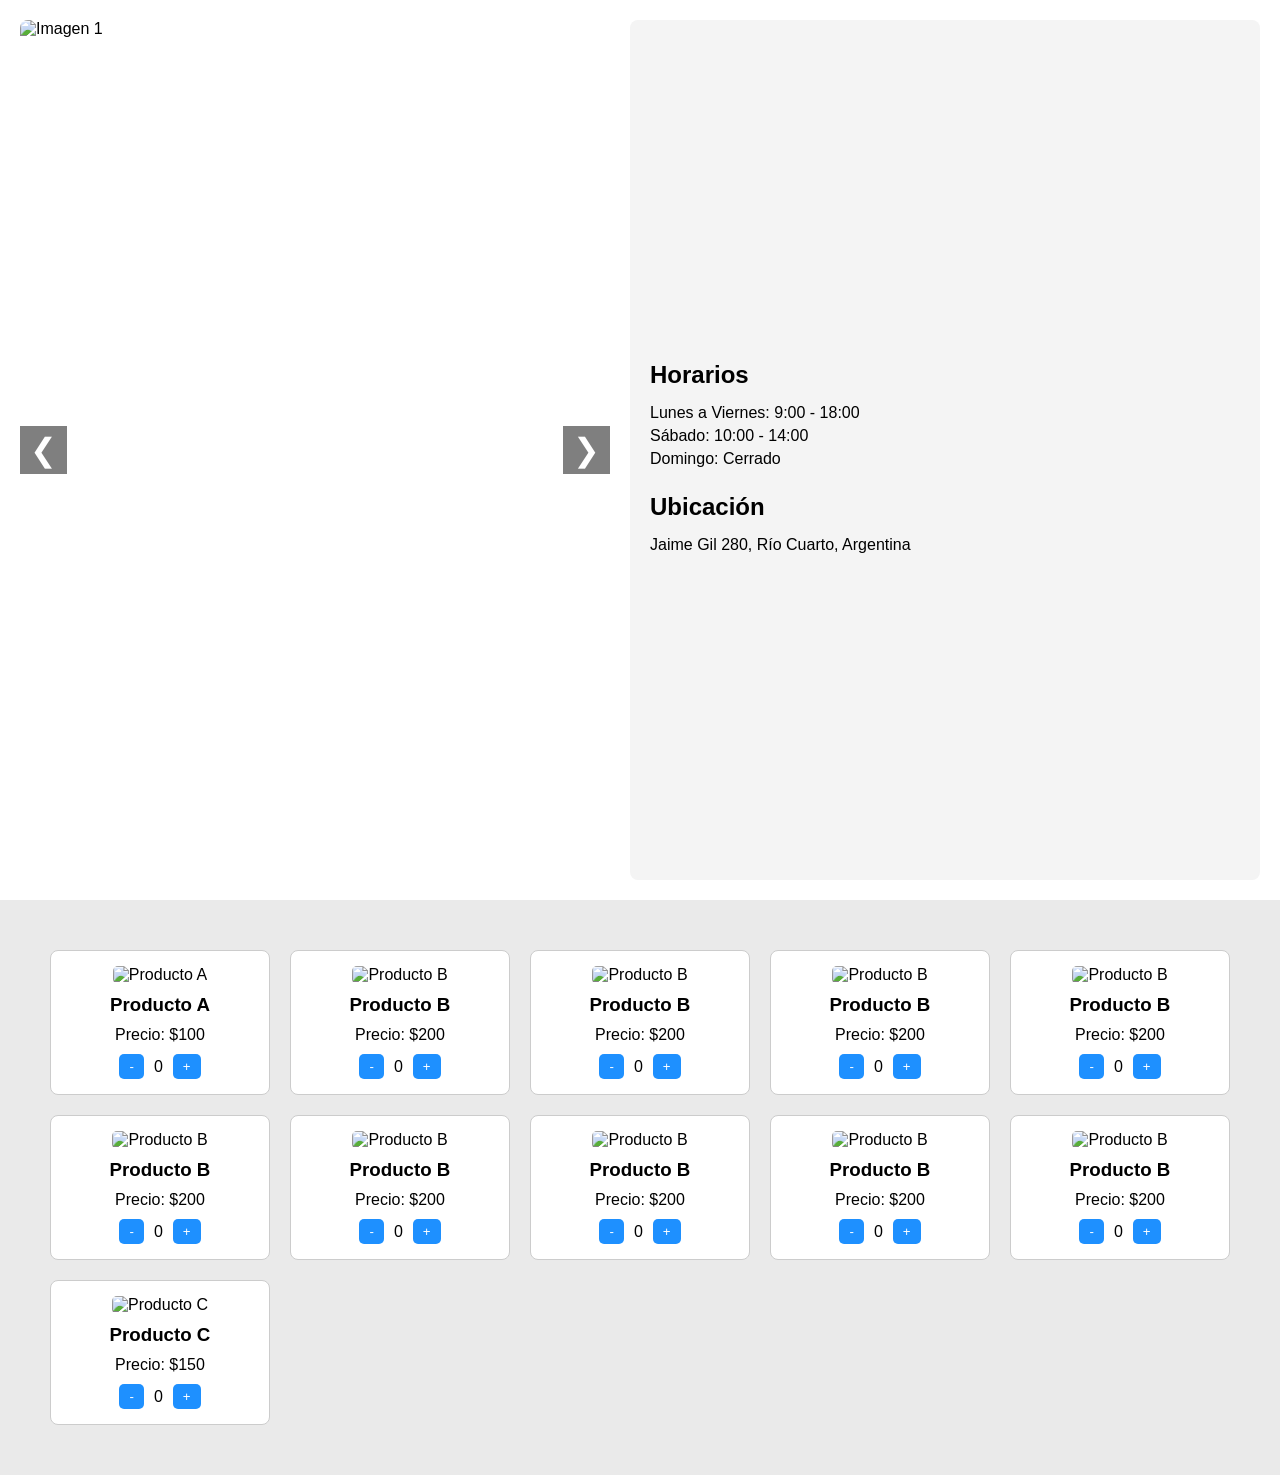
==== index.html @ cc7b0802 "Add files via upload" ====
<!DOCTYPE html>
<html lang="es">
<head>
    <meta charset="UTF-8">
    <meta name="viewport" content="width=device-width, initial-scale=1.0">
    <title>Página de prueba</title>
    <style>
        body, html {
            margin: 0;
            padding: 0;
            height: 100%;
            font-family: Arial, sans-serif;
        }

        .hero {
            background-color: white;
            height: 100vh;
            display: flex;
            flex-direction: column;
            padding: 20px;
            box-sizing: border-box;
        }

        .hero-content {
            display: flex;
            flex: 1;
            gap: 20px;
        }

        .carousel {
            position: relative;
            flex: 1;
            overflow: hidden;
            border-radius: 8px;
        }

        .slides {
            display: flex;
            transition: transform 0.5s ease-in-out;
            height: 100%;
        }

            .slides img {
                width: 100%;
                height: 100%;
                object-fit: cover;
                flex-shrink: 0;
            }

        .carousel-buttons {
            position: absolute;
            top: 50%;
            width: 100%;
            display: flex;
            justify-content: space-between;
            transform: translateY(-50%);
        }

            .carousel-buttons button {
                background: rgba(0,0,0,0.5);
                border: none;
                color: white;
                font-size: 2em;
                cursor: pointer;
                padding: 5px 10px;
            }

        .horarios {
            flex: 1;
            background: #f4f4f4;
            padding: 20px;
            border-radius: 8px;
            display: flex;
            flex-direction: column;
            justify-content: center;
            text-align: left;
        }

            .horarios h2 {
                margin-bottom: 10px;
            }

            .horarios ul {
                list-style: none;
                padding: 0;
                margin: 0;
            }

            .horarios li {
                margin: 5px 0;
            }

        /* Carrito indicador */
        .cart-indicator {
            position: fixed;
            top: 20px;
            right: 20px;
            background: #333;
            color: white;
            padding: 10px 20px;
            border-radius: 20px;
            display: none;
        }

        /* Catálogo */
        .catalogo {
            padding: 50px;
            background: #eaeaea;
            display: grid;
            grid-template-columns: repeat(auto-fill, minmax(220px, 1fr));
            gap: 20px;
        }

        .producto {
            background: white;
            border: 1px solid #ccc;
            border-radius: 8px;
            padding: 15px;
            text-align: center;
        }

            .producto img {
                width: 100%;
                height: 150px;
                object-fit: cover;
                border-radius: 5px;
            }

            .producto h3 {
                margin: 10px 0;
            }

            .producto p {
                margin: 5px 0;
            }

            .producto .controls {
                display: flex;
                justify-content: center;
                align-items: center;
                gap: 10px;
                margin-top: 10px;
            }

            .producto button {
                background: #1e90ff;
                color: white;
                border: none;
                padding: 5px 10px;
                border-radius: 5px;
                cursor: pointer;
            }

                .producto button:hover {
                    background: #0d6efd;
                }
    </style>
</head>
<body>
    <section class="hero">
        <div class="hero-content">
            <div class="carousel">
                <div class="slides">
                    <img src="Imagenes/slide1.jpg" alt="Imagen 1">
                    <img src="Imagenes/slide2.jpg" alt="Imagen 2">
                    <img src="Imagenes/slide3.jpg" alt="Imagen 3">
                </div>
                <div class="carousel-buttons">
                    <button id="prev">&#10094;</button>
                    <button id="next">&#10095;</button>
                </div>
            </div>

            <div class="horarios">
                <h2>Horarios</h2>
                <ul>
                    <li>Lunes a Viernes: 9:00 - 18:00</li>
                    <li>Sábado: 10:00 - 14:00</li>
                    <li>Domingo: Cerrado</li>
                </ul>

                <h2>Ubicación</h2>
                <ul>
                    <li>Jaime Gil 280, Río Cuarto, Argentina</li>
                </ul>
            </div>
        </div>
    </section>

    <!-- Indicador del carrito -->
    <div id="cart" class="cart-indicator">Total: $0</div>

    <!-- Catálogo de productos -->
    <section class="catalogo">
        <div class="producto" data-price="100">
            <img src="Imagenes/slide1.jpg" alt="Producto A">
            <h3>Producto A</h3>
            <p>Precio: $100</p>
            <div class="controls">
                <button onclick="updateCart(this, -1)">-</button>
                <span class="cantidad">0</span>
                <button onclick="updateCart(this, 1)">+</button>
            </div>
        </div>

        <div class="producto" data-price="200">
            <img src="Imagenes/slide1.jpg" alt="Producto B">
            <h3>Producto B</h3>
            <p>Precio: $200</p>
            <div class="controls">
                <button onclick="updateCart(this, -1)">-</button>
                <span class="cantidad">0</span>
                <button onclick="updateCart(this, 1)">+</button>
            </div>
        </div>

        <div class="producto" data-price="200">
            <img src="Imagenes/slide1.jpg" alt="Producto B">
            <h3>Producto B</h3>
            <p>Precio: $200</p>
            <div class="controls">
                <button onclick="updateCart(this, -1)">-</button>
                <span class="cantidad">0</span>
                <button onclick="updateCart(this, 1)">+</button>
            </div>
        </div>

        <div class="producto" data-price="200">
            <img src="Imagenes/slide1.jpg" alt="Producto B">
            <h3>Producto B</h3>
            <p>Precio: $200</p>
            <div class="controls">
                <button onclick="updateCart(this, -1)">-</button>
                <span class="cantidad">0</span>
                <button onclick="updateCart(this, 1)">+</button>
            </div>
        </div>

        <div class="producto" data-price="200">
            <img src="Imagenes/slide1.jpg" alt="Producto B">
            <h3>Producto B</h3>
            <p>Precio: $200</p>
            <div class="controls">
                <button onclick="updateCart(this, -1)">-</button>
                <span class="cantidad">0</span>
                <button onclick="updateCart(this, 1)">+</button>
            </div>
        </div>

        <div class="producto" data-price="200">
            <img src="Imagenes/slide1.jpg" alt="Producto B">
            <h3>Producto B</h3>
            <p>Precio: $200</p>
            <div class="controls">
                <button onclick="updateCart(this, -1)">-</button>
                <span class="cantidad">0</span>
                <button onclick="updateCart(this, 1)">+</button>
            </div>
        </div>

        <div class="producto" data-price="200">
            <img src="Imagenes/slide1.jpg" alt="Producto B">
            <h3>Producto B</h3>
            <p>Precio: $200</p>
            <div class="controls">
                <button onclick="updateCart(this, -1)">-</button>
                <span class="cantidad">0</span>
                <button onclick="updateCart(this, 1)">+</button>
            </div>
        </div>

        <div class="producto" data-price="200">
            <img src="Imagenes/slide1.jpg" alt="Producto B">
            <h3>Producto B</h3>
            <p>Precio: $200</p>
            <div class="controls">
                <button onclick="updateCart(this, -1)">-</button>
                <span class="cantidad">0</span>
                <button onclick="updateCart(this, 1)">+</button>
            </div>
        </div>

        <div class="producto" data-price="200">
            <img src="Imagenes/slide1.jpg" alt="Producto B">
            <h3>Producto B</h3>
            <p>Precio: $200</p>
            <div class="controls">
                <button onclick="updateCart(this, -1)">-</button>
                <span class="cantidad">0</span>
                <button onclick="updateCart(this, 1)">+</button>
            </div>
        </div>

        <div class="producto" data-price="200">
            <img src="Imagenes/slide1.jpg" alt="Producto B">
            <h3>Producto B</h3>
            <p>Precio: $200</p>
            <div class="controls">
                <button onclick="updateCart(this, -1)">-</button>
                <span class="cantidad">0</span>
                <button onclick="updateCart(this, 1)">+</button>
            </div>
        </div>

        <div class="producto" data-price="150">
            <img src="Imagenes/slide1.jpg" alt="Producto C">
            <h3>Producto C</h3>
            <p>Precio: $150</p>
            <div class="controls">
                <button onclick="updateCart(this, -1)">-</button>
                <span class="cantidad">0</span>
                <button onclick="updateCart(this, 1)">+</button>
            </div>
        </div>
    </section>

    <script>
        // Carrusel
        const slides = document.querySelector('.slides');
        const images = document.querySelectorAll('.slides img');
        const prevBtn = document.getElementById('prev');
        const nextBtn = document.getElementById('next');
        let index = 0;

        function showSlide(i) {
            index = (i + images.length) % images.length;
            slides.style.transform = `translateX(${-index * 100}%)`;
        }

        prevBtn.addEventListener('click', () => showSlide(index - 1));
        nextBtn.addEventListener('click', () => showSlide(index + 1));
        setInterval(() => showSlide(index + 1), 5000);

        // Carrito
        let total = 0;
        const cart = document.getElementById('cart');

        function updateCart(button, change) {
            const producto = button.closest('.producto');
            const price = parseInt(producto.dataset.price);
            const cantidadSpan = producto.querySelector('.cantidad');
            let cantidad = parseInt(cantidadSpan.textContent);

            cantidad = Math.max(0, cantidad + change);
            cantidadSpan.textContent = cantidad;

            // recalcular total
            recalcularTotal();
        }

        function recalcularTotal() {
            total = 0;
            const productos = document.querySelectorAll('.producto');
            productos.forEach(p => {
                const price = parseInt(p.dataset.price);
                const cantidad = parseInt(p.querySelector('.cantidad').textContent);
                total += price * cantidad;
            });

            if (total > 0) {
                cart.textContent = `Total: $${total}`;
                cart.style.display = 'block';
            } else {
                cart.style.display = 'none';
            }
        }
    </script>
</body>
</html>
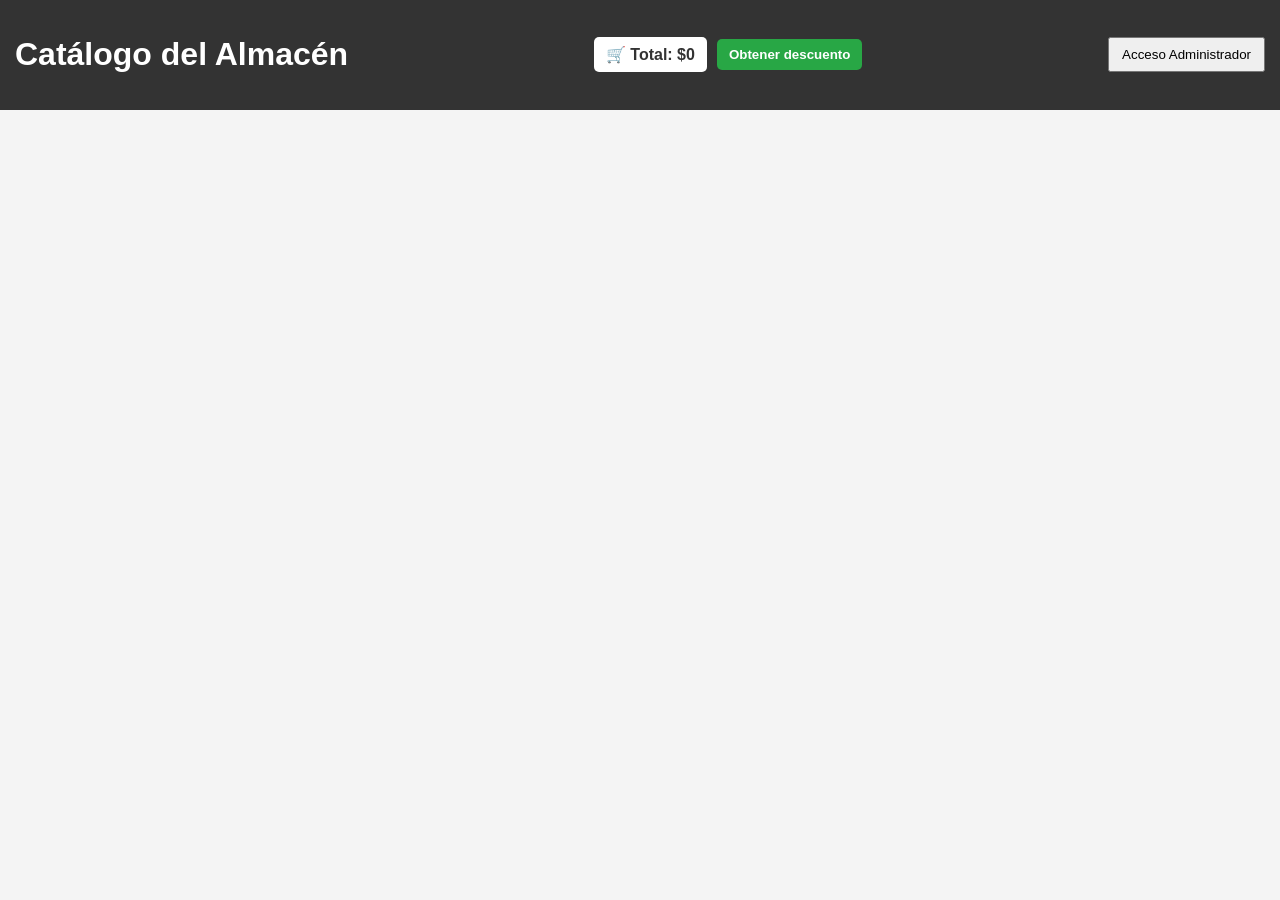
==== commit b9e49aa9: "Add files via upload" ====
--- a/index.html
+++ b/index.html
@@ -2,368 +2,44 @@
 <html lang="es">
 <head>
     <meta charset="UTF-8">
-    <meta name="viewport" content="width=device-width, initial-scale=1.0">
-    <title>Página de prueba</title>
-    <style>
-        body, html {
-            margin: 0;
-            padding: 0;
-            height: 100%;
-            font-family: Arial, sans-serif;
-        }
-
-        .hero {
-            background-color: white;
-            height: 100vh;
-            display: flex;
-            flex-direction: column;
-            padding: 20px;
-            box-sizing: border-box;
-        }
-
-        .hero-content {
-            display: flex;
-            flex: 1;
-            gap: 20px;
-        }
-
-        .carousel {
-            position: relative;
-            flex: 1;
-            overflow: hidden;
-            border-radius: 8px;
-        }
-
-        .slides {
-            display: flex;
-            transition: transform 0.5s ease-in-out;
-            height: 100%;
-        }
-
-            .slides img {
-                width: 100%;
-                height: 100%;
-                object-fit: cover;
-                flex-shrink: 0;
-            }
-
-        .carousel-buttons {
-            position: absolute;
-            top: 50%;
-            width: 100%;
-            display: flex;
-            justify-content: space-between;
-            transform: translateY(-50%);
-        }
-
-            .carousel-buttons button {
-                background: rgba(0,0,0,0.5);
-                border: none;
-                color: white;
-                font-size: 2em;
-                cursor: pointer;
-                padding: 5px 10px;
-            }
-
-        .horarios {
-            flex: 1;
-            background: #f4f4f4;
-            padding: 20px;
-            border-radius: 8px;
-            display: flex;
-            flex-direction: column;
-            justify-content: center;
-            text-align: left;
-        }
-
-            .horarios h2 {
-                margin-bottom: 10px;
-            }
-
-            .horarios ul {
-                list-style: none;
-                padding: 0;
-                margin: 0;
-            }
-
-            .horarios li {
-                margin: 5px 0;
-            }
-
-        /* Carrito indicador */
-        .cart-indicator {
-            position: fixed;
-            top: 20px;
-            right: 20px;
-            background: #333;
-            color: white;
-            padding: 10px 20px;
-            border-radius: 20px;
-            display: none;
-        }
-
-        /* Catálogo */
-        .catalogo {
-            padding: 50px;
-            background: #eaeaea;
-            display: grid;
-            grid-template-columns: repeat(auto-fill, minmax(220px, 1fr));
-            gap: 20px;
-        }
-
-        .producto {
-            background: white;
-            border: 1px solid #ccc;
-            border-radius: 8px;
-            padding: 15px;
-            text-align: center;
-        }
-
-            .producto img {
-                width: 100%;
-                height: 150px;
-                object-fit: cover;
-                border-radius: 5px;
-            }
-
-            .producto h3 {
-                margin: 10px 0;
-            }
-
-            .producto p {
-                margin: 5px 0;
-            }
-
-            .producto .controls {
-                display: flex;
-                justify-content: center;
-                align-items: center;
-                gap: 10px;
-                margin-top: 10px;
-            }
-
-            .producto button {
-                background: #1e90ff;
-                color: white;
-                border: none;
-                padding: 5px 10px;
-                border-radius: 5px;
-                cursor: pointer;
-            }
-
-                .producto button:hover {
-                    background: #0d6efd;
-                }
-    </style>
+    <title>Catálogo del Almacén</title>
+    <link rel="stylesheet" href="style.css">
 </head>
 <body>
-    <section class="hero">
-        <div class="hero-content">
-            <div class="carousel">
-                <div class="slides">
-                    <img src="Imagenes/slide1.jpg" alt="Imagen 1">
-                    <img src="Imagenes/slide2.jpg" alt="Imagen 2">
-                    <img src="Imagenes/slide3.jpg" alt="Imagen 3">
-                </div>
-                <div class="carousel-buttons">
-                    <button id="prev">&#10094;</button>
-                    <button id="next">&#10095;</button>
-                </div>
-            </div>
+    <header>
+        <h1>Catálogo del Almacén</h1>
+        <div id="cartArea" class="hidden">
+            <span id="cartIndicator">🛒 Total: $0</span>
+            <button id="checkoutBtn">Obtener descuento</button>
+        </div>
+        <button id="adminLoginBtn">Acceso Administrador</button>
+        <button id="logoutBtn" class="hidden">Cerrar Sesión</button>
+    </header>
 
-            <div class="horarios">
-                <h2>Horarios</h2>
-                <ul>
-                    <li>Lunes a Viernes: 9:00 - 18:00</li>
-                    <li>Sábado: 10:00 - 14:00</li>
-                    <li>Domingo: Cerrado</li>
-                </ul>
 
-                <h2>Ubicación</h2>
-                <ul>
-                    <li>Jaime Gil 280, Río Cuarto, Argentina</li>
-                </ul>
-            </div>
+    <main>
+        <div id="productList" class="product-list"></div>
+    </main>
+
+    <!-- Modal login -->
+    <div id="loginModal" class="modal">
+        <div class="modal-content">
+            <span id="closeModal">&times;</span>
+            <h2>Acceso Administrador</h2>
+            <input type="password" id="adminPassword" placeholder="Contraseña">
+            <button id="loginBtn">Ingresar</button>
         </div>
-    </section>
+    </div>
 
-    <!-- Indicador del carrito -->
-    <div id="cart" class="cart-indicator">Total: $0</div>
+    <!-- Panel administración -->
+    <div id="adminPanel" class="admin-panel hidden">
+        <h2>Cargar Producto</h2>
+        <input type="text" id="productName" placeholder="Nombre del producto">
+        <input type="number" id="productPrice" placeholder="Precio">
+        <input type="file" id="productImage" accept="image/*">
+        <button id="addProductBtn">Agregar Producto</button>
+    </div>
 
-    <!-- Catálogo de productos -->
-    <section class="catalogo">
-        <div class="producto" data-price="100">
-            <img src="Imagenes/slide1.jpg" alt="Producto A">
-            <h3>Producto A</h3>
-            <p>Precio: $100</p>
-            <div class="controls">
-                <button onclick="updateCart(this, -1)">-</button>
-                <span class="cantidad">0</span>
-                <button onclick="updateCart(this, 1)">+</button>
-            </div>
-        </div>
-
-        <div class="producto" data-price="200">
-            <img src="Imagenes/slide1.jpg" alt="Producto B">
-            <h3>Producto B</h3>
-            <p>Precio: $200</p>
-            <div class="controls">
-                <button onclick="updateCart(this, -1)">-</button>
-                <span class="cantidad">0</span>
-                <button onclick="updateCart(this, 1)">+</button>
-            </div>
-        </div>
-
-        <div class="producto" data-price="200">
-            <img src="Imagenes/slide1.jpg" alt="Producto B">
-            <h3>Producto B</h3>
-            <p>Precio: $200</p>
-            <div class="controls">
-                <button onclick="updateCart(this, -1)">-</button>
-                <span class="cantidad">0</span>
-                <button onclick="updateCart(this, 1)">+</button>
-            </div>
-        </div>
-
-        <div class="producto" data-price="200">
-            <img src="Imagenes/slide1.jpg" alt="Producto B">
-            <h3>Producto B</h3>
-            <p>Precio: $200</p>
-            <div class="controls">
-                <button onclick="updateCart(this, -1)">-</button>
-                <span class="cantidad">0</span>
-                <button onclick="updateCart(this, 1)">+</button>
-            </div>
-        </div>
-
-        <div class="producto" data-price="200">
-            <img src="Imagenes/slide1.jpg" alt="Producto B">
-            <h3>Producto B</h3>
-            <p>Precio: $200</p>
-            <div class="controls">
-                <button onclick="updateCart(this, -1)">-</button>
-                <span class="cantidad">0</span>
-                <button onclick="updateCart(this, 1)">+</button>
-            </div>
-        </div>
-
-        <div class="producto" data-price="200">
-            <img src="Imagenes/slide1.jpg" alt="Producto B">
-            <h3>Producto B</h3>
-            <p>Precio: $200</p>
-            <div class="controls">
-                <button onclick="updateCart(this, -1)">-</button>
-                <span class="cantidad">0</span>
-                <button onclick="updateCart(this, 1)">+</button>
-            </div>
-        </div>
-
-        <div class="producto" data-price="200">
-            <img src="Imagenes/slide1.jpg" alt="Producto B">
-            <h3>Producto B</h3>
-            <p>Precio: $200</p>
-            <div class="controls">
-                <button onclick="updateCart(this, -1)">-</button>
-                <span class="cantidad">0</span>
-                <button onclick="updateCart(this, 1)">+</button>
-            </div>
-        </div>
-
-        <div class="producto" data-price="200">
-            <img src="Imagenes/slide1.jpg" alt="Producto B">
-            <h3>Producto B</h3>
-            <p>Precio: $200</p>
-            <div class="controls">
-                <button onclick="updateCart(this, -1)">-</button>
-                <span class="cantidad">0</span>
-                <button onclick="updateCart(this, 1)">+</button>
-            </div>
-        </div>
-
-        <div class="producto" data-price="200">
-            <img src="Imagenes/slide1.jpg" alt="Producto B">
-            <h3>Producto B</h3>
-            <p>Precio: $200</p>
-            <div class="controls">
-                <button onclick="updateCart(this, -1)">-</button>
-                <span class="cantidad">0</span>
-                <button onclick="updateCart(this, 1)">+</button>
-            </div>
-        </div>
-
-        <div class="producto" data-price="200">
-            <img src="Imagenes/slide1.jpg" alt="Producto B">
-            <h3>Producto B</h3>
-            <p>Precio: $200</p>
-            <div class="controls">
-                <button onclick="updateCart(this, -1)">-</button>
-                <span class="cantidad">0</span>
-                <button onclick="updateCart(this, 1)">+</button>
-            </div>
-        </div>
-
-        <div class="producto" data-price="150">
-            <img src="Imagenes/slide1.jpg" alt="Producto C">
-            <h3>Producto C</h3>
-            <p>Precio: $150</p>
-            <div class="controls">
-                <button onclick="updateCart(this, -1)">-</button>
-                <span class="cantidad">0</span>
-                <button onclick="updateCart(this, 1)">+</button>
-            </div>
-        </div>
-    </section>
-
-    <script>
-        // Carrusel
-        const slides = document.querySelector('.slides');
-        const images = document.querySelectorAll('.slides img');
-        const prevBtn = document.getElementById('prev');
-        const nextBtn = document.getElementById('next');
-        let index = 0;
-
-        function showSlide(i) {
-            index = (i + images.length) % images.length;
-            slides.style.transform = `translateX(${-index * 100}%)`;
-        }
-
-        prevBtn.addEventListener('click', () => showSlide(index - 1));
-        nextBtn.addEventListener('click', () => showSlide(index + 1));
-        setInterval(() => showSlide(index + 1), 5000);
-
-        // Carrito
-        let total = 0;
-        const cart = document.getElementById('cart');
-
-        function updateCart(button, change) {
-            const producto = button.closest('.producto');
-            const price = parseInt(producto.dataset.price);
-            const cantidadSpan = producto.querySelector('.cantidad');
-            let cantidad = parseInt(cantidadSpan.textContent);
-
-            cantidad = Math.max(0, cantidad + change);
-            cantidadSpan.textContent = cantidad;
-
-            // recalcular total
-            recalcularTotal();
-        }
-
-        function recalcularTotal() {
-            total = 0;
-            const productos = document.querySelectorAll('.producto');
-            productos.forEach(p => {
-                const price = parseInt(p.dataset.price);
-                const cantidad = parseInt(p.querySelector('.cantidad').textContent);
-                total += price * cantidad;
-            });
-
-            if (total > 0) {
-                cart.textContent = `Total: $${total}`;
-                cart.style.display = 'block';
-            } else {
-                cart.style.display = 'none';
-            }
-        }
-    </script>
+    <script src="script.js"></script>
 </body>
 </html>
--- a/style.css
+++ b/style.css
@@ -0,0 +1,110 @@
+﻿body {
+    font-family: Arial, sans-serif;
+    margin: 0;
+    background: #f4f4f4;
+}
+
+header {
+    background: #333;
+    color: #fff;
+    padding: 15px;
+    display: flex;
+    justify-content: space-between;
+    align-items: center;
+}
+
+button {
+    padding: 8px 12px;
+    cursor: pointer;
+}
+
+#cartIndicator {
+    background: #fff;
+    color: #333;
+    padding: 8px 12px;
+    border-radius: 5px;
+    font-weight: bold;
+}
+
+.product-list {
+    display: flex;
+    flex-wrap: wrap;
+    padding: 20px;
+}
+
+.product {
+    background: #fff;
+    border: 1px solid #ccc;
+    margin: 10px;
+    padding: 15px;
+    width: 200px;
+    text-align: center;
+}
+
+    .product img {
+        max-width: 100%;
+        height: auto;
+    }
+
+    .product .actions {
+        margin-top: 10px;
+    }
+
+.admin-panel {
+    background: #fff;
+    padding: 20px;
+    margin: 20px;
+    border: 2px solid #333;
+}
+
+.hidden {
+    display: none;
+}
+
+/* Modal */
+.modal {
+    display: none;
+    position: fixed;
+    z-index: 1;
+    left: 0;
+    top: 0;
+    width: 100%;
+    height: 100%;
+    background: rgba(0,0,0,0.5);
+}
+
+.modal-content {
+    background: #fff;
+    margin: 15% auto;
+    padding: 20px;
+    width: 300px;
+    position: relative;
+}
+
+#closeModal {
+    position: absolute;
+    top: 10px;
+    right: 10px;
+    cursor: pointer;
+}
+
+
+#cartArea {
+    display: flex;
+    align-items: center;
+    gap: 10px;
+}
+
+#checkoutBtn {
+    background: #28a745;
+    color: #fff;
+    border: none;
+    padding: 8px 12px;
+    border-radius: 5px;
+    cursor: pointer;
+    font-weight: bold;
+}
+
+    #checkoutBtn:hover {
+        background: #218838;
+    }
